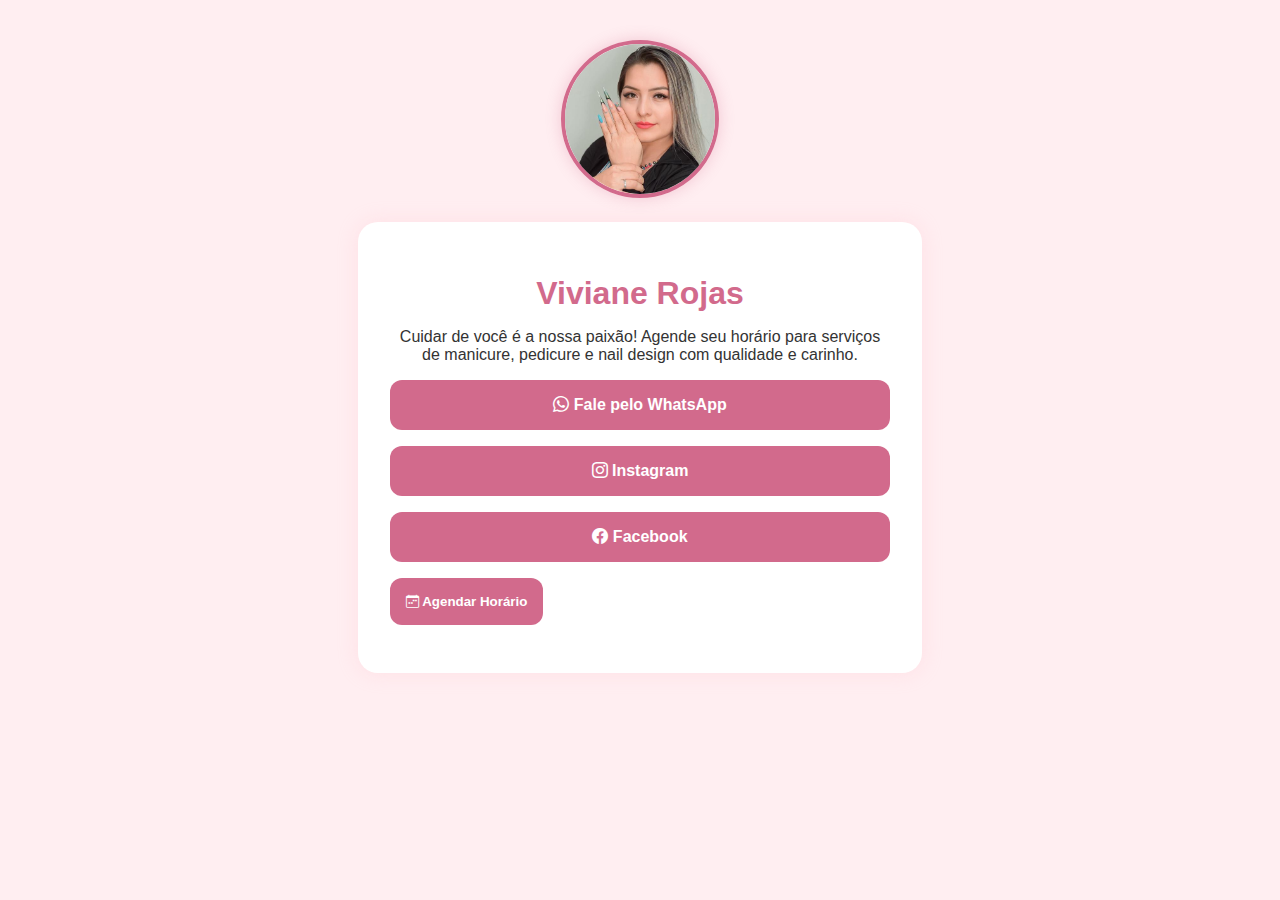
==== index.html @ 0110ab1d "Add files via upload" ====
<!DOCTYPE html>
<html lang="pt-BR">
<head>
  <meta charset="UTF-8" />
  <meta name="viewport" content="width=device-width, initial-scale=1.0"/>
  <link rel="stylesheet" href="https://cdn.jsdelivr.net/npm/bootstrap-icons@1.11.3/font/bootstrap-icons.min.css">
  <link rel="icon" href="./img/logo (2).png" type="image/png">
  <title> STUDIO | VIVIANE ROJAS</title>
  <link rel="stylesheet" href="style.css" />
</head>
<body>
  <!-- FOTO DE PERFIL -->
<div class="foto-perfil">
  <img src="./img/Perfil.jpg" alt="Foto de perfil da profissional">
</div>

  <div class="container">
    <h1>Viviane Rojas </h1>
    <p>Cuidar de você é a nossa paixão! Agende seu horário para serviços de manicure, pedicure e nail design com qualidade e carinho.</p>

    <div class="links">
      <a href="https://wa.me/5569992849737" target="_blank"><i class="bi bi-whatsapp"></i> Fale pelo WhatsApp</a>
      <a href="https://www.instagram.com/rojas.viviane?igsh=OXBydzZob2Z1cTZy&utm_source=qr" target="_blank"><i class="bi bi-instagram"></i> Instagram</a>
      <a href="https://www.facebook.com/share/162aoFhtZy/?mibextid=wwXIfr" target="_blank"><i class="bi bi-facebook"></i> Facebook</a>
      <button onclick="abrirAgendamento()"><i class="bi bi-calendar-week"></i> Agendar Horário</button>
    </div>

    <!-- Formulário de agendamento -->
    <div id="formulario" class="formulario">
      <h2>Agende seu horário</h2>
      <input type="text" id="nome" placeholder="Seu nome" required />
      <input type="date" id="data" required />
      <input type="time" id="hora" required />
      <select id="servico">
        <option value="Manicure Tradicional">Esmaltação em Gel</option>
        <option value="Pedicure">Esmaltação em Gel com Blindagem</option>
        <option value="Francesinha">Banho de Gel M/P</option>
        <option value="Esmaltação em Gel">Banho de Gel  Encapsulada</option>
        <option value="Spa dos Pés">Aplicação Natural</option>
        <option value="Pedicure">Encapsuladas</option>
        <option value="Francesinha">Baby Color ou Baby Glitter</option>
        <option value="Esmaltação em Gel">Extra Longas</option>
        <option value="Spa dos Pés">Esmaltada ou Francesa</option>
        <option value="Esmaltação em Gel">Baby Boomer</option>
        <option value="Esmaltação em Gel">Aplicação - Unhas Roídas</option>
        <option value="Esmaltação em Gel">Unhas Roídas - Encapsulada</option>
        <option value="Esmaltação em Gel">Extra Longa Natural ou Esmaltada</option>
        <option value="Esmaltação em Gel">Extra Longa Baby Boomer</option>
        <option value="Esmaltação em Gel">Extra Longa Baby Encapsulada</option>
        
      </select>
      <button onclick="enviarAgendamento()">Enviar para o WhatsApp</button>
    </div>
  </div>
  <script>
    const binId = "6801bc948561e97a50021a90"; // ex: 661f9df8acd3cb34a8c45ad2
    const apiKey = "$2a$10$7KT3vS3/oy8wnIaZOOYkJeTwO3T0e74qM07TpIUgW13AsWgbPT4Wa";

    async function buscarHorarios() {
      const res = await fetch(`https://api.jsonbin.io/v3/b/${binId}/latest`, {
        headers: {
          "X-Master-Key": apiKey
        }
      });
      const json = await res.json();
      return json.record.agendamentos || [];
    }

    async function salvarAgendamento(novoAgendamento) {
  // Primeiro, busca os agendamentos mais atualizados
  const res = await fetch(`https://api.jsonbin.io/v3/b/${binId}/latest`, {
    headers: {
      "X-Master-Key": apiKey
    }
  });

  const json = await res.json();
  const horarios = json.record.agendamentos || [];

  // Adiciona o novo agendamento
  horarios.push(novoAgendamento);

  // Agora salva de volta sem sobrescrever os existentes
  await fetch(`https://api.jsonbin.io/v3/b/${binId}`, {
    method: "PUT",
    headers: {
      "Content-Type": "application/json",
      "X-Master-Key": apiKey
    },
    body: JSON.stringify({ agendamentos: horarios })
  });
}


    function abrirAgendamento() {
      const formulario = document.getElementById("formulario");
      formulario.style.display = formulario.style.display === "none" ? "block" : "none"; // Alterna entre mostrar e esconder
      formulario.scrollIntoView({ behavior: "smooth" }); // Rolagem suave
    }

    async function enviarAgendamento() {
      const nome = document.getElementById("nome").value;
      const data = document.getElementById("data").value;
      const hora = document.getElementById("hora").value;
      const servico = document.getElementById("servico").value;

      if (!nome || !data || !hora) {
        alert("Por favor, preencha todos os campos!");
        return;
      }

      const chave = `${data}|${hora}`;
      const horarios = await buscarHorarios();

      if (horarios.some(h => h === chave)) {
  alert("Este horário já está agendado. Por favor, escolha outro.");
  return;
}


      await salvarAgendamento(chave);

      const mensagem = `*Agendamento - Viviane Rojas Studio* \n\n` +
        `*Nome:* ${nome}\n*Data:* ${data}\n*Hora:* ${hora}\n*Serviço:* ${servico}`;

      const url = `https://wa.me/5569992849737?text=${encodeURIComponent(mensagem)}`;
      window.open(url, "_blank");
    }
  </script>
  
</body>
</html>
---- style.css ----
body {
    font-family: 'Arial', sans-serif;
    background: #ffeef1;
    color: #333;
    text-align: center;
    padding: 2rem;
  }
  .foto-perfil {
    display: flex;
    justify-content: center;
    margin-bottom: 1.5rem;
  }
  
  .foto-perfil img {
    width: 150px;
    height: 150px;
    border-radius: 50%;
    object-fit: cover;
    border: 4px solid #d26a8c;
    box-shadow: 0 0 15px rgba(210, 106, 140, 0.3);
  }
  
  
  .container {
    max-width: 500px;
    margin: auto;
    background-color: white;
    padding: 2rem;
    border-radius: 20px;
    box-shadow: 0 0 20px rgba(255, 192, 203, 0.3);
  }
  
  h1 {
    margin-bottom: 0.5rem;
    color: #d26a8c;
  }

  
  .links a,
  .links button {
    display: block;
    background: #d26a8c;
    color: white;
    text-decoration: none;
    padding: 1rem;
    margin: 1rem 0;
    border: none;
    border-radius: 12px;
    font-weight: bold;
    cursor: pointer;
    transition: background 0.3s ease;
  }
  
  .links a:hover,
  .links button:hover {
    background: #b35472;
  }
  
  .formulario {
    display: none;
    margin-top: 2rem;
  }
  
  .formulario input,
  .formulario select {
    width: 100%;
    padding: 1rem;
    margin: 0.5rem 0;
    border: 2px solid #f7c0d6;
    border-radius: 10px;
  }
  
  .formulario button {
    background: #8bc34a;
    color: white;
    padding: 1rem;
    width: 100%;
    border: none;
    border-radius: 12px;
    font-weight: bold;
    cursor: pointer;
    transition: background 0.3s ease;
    margin-top: 1rem;
  }
  
  .formulario button:hover {
    background: #689f38;
  }
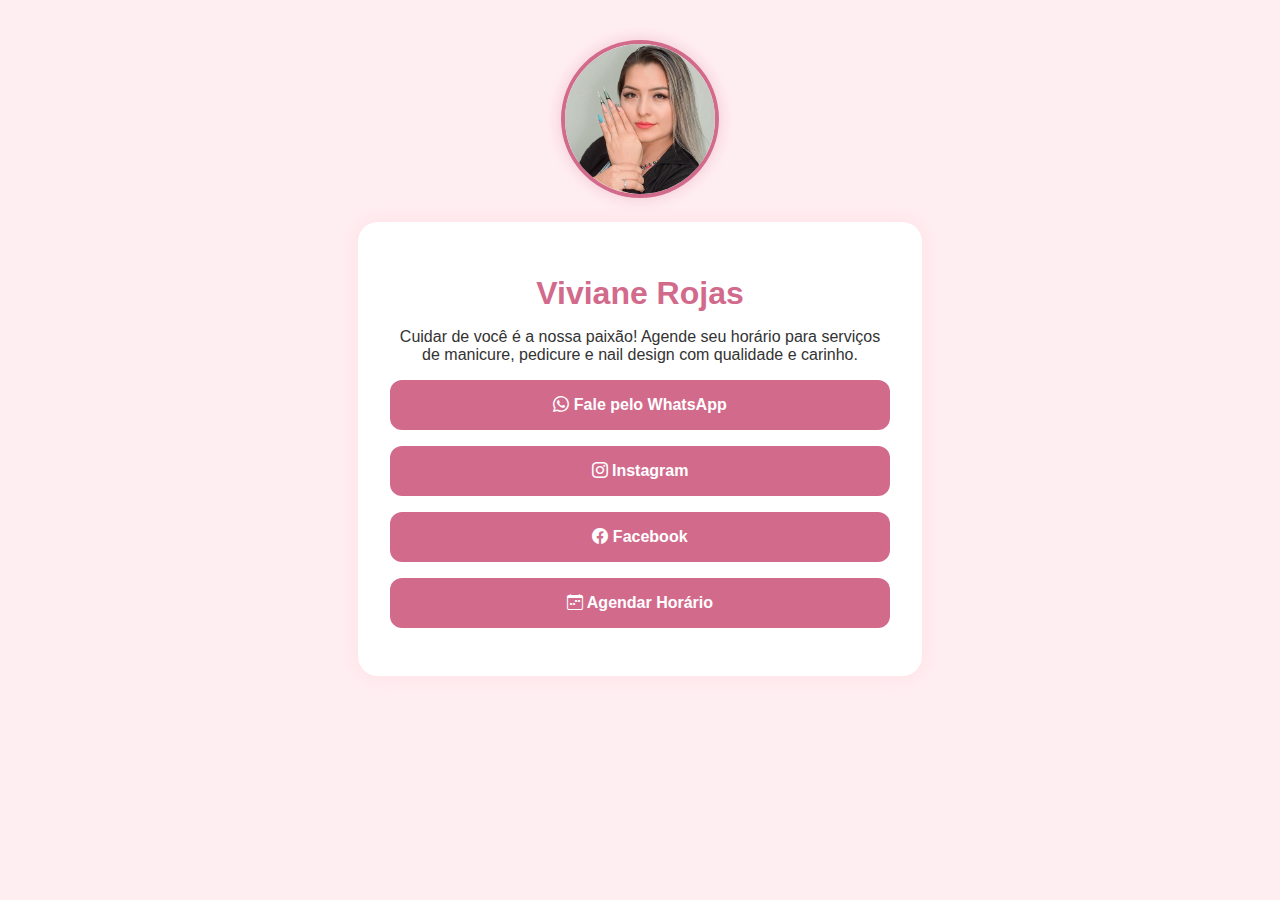
==== commit 62c6ecad: "Update index.html" ====
--- a/index.html
+++ b/index.html
@@ -5,24 +5,25 @@
   <meta name="viewport" content="width=device-width, initial-scale=1.0"/>
   <link rel="stylesheet" href="https://cdn.jsdelivr.net/npm/bootstrap-icons@1.11.3/font/bootstrap-icons.min.css">
   <link rel="icon" href="./img/logo (2).png" type="image/png">
-  <title> STUDIO | VIVIANE ROJAS</title>
+  <title>STUDIO | VIVIANE ROJAS</title>
   <link rel="stylesheet" href="style.css" />
 </head>
 <body>
+
   <!-- FOTO DE PERFIL -->
-<div class="foto-perfil">
-  <img src="./img/Perfil.jpg" alt="Foto de perfil da profissional">
-</div>
+  <div class="foto-perfil">
+    <img src="./img/Perfil.jpg" alt="Foto de perfil da profissional">
+  </div>
 
   <div class="container">
-    <h1>Viviane Rojas </h1>
+    <h1>Viviane Rojas</h1>
     <p>Cuidar de você é a nossa paixão! Agende seu horário para serviços de manicure, pedicure e nail design com qualidade e carinho.</p>
 
     <div class="links">
       <a href="https://wa.me/5569992849737" target="_blank"><i class="bi bi-whatsapp"></i> Fale pelo WhatsApp</a>
       <a href="https://www.instagram.com/rojas.viviane?igsh=OXBydzZob2Z1cTZy&utm_source=qr" target="_blank"><i class="bi bi-instagram"></i> Instagram</a>
       <a href="https://www.facebook.com/share/162aoFhtZy/?mibextid=wwXIfr" target="_blank"><i class="bi bi-facebook"></i> Facebook</a>
-      <button onclick="abrirAgendamento()"><i class="bi bi-calendar-week"></i> Agendar Horário</button>
+      <a href="#" onclick="abrirAgendamento()"><i class="bi bi-calendar-week"></i> Agendar Horário</a>
     </div>
 
     <!-- Formulário de agendamento -->
@@ -32,70 +33,62 @@
       <input type="date" id="data" required />
       <input type="time" id="hora" required />
       <select id="servico">
-        <option value="Manicure Tradicional">Esmaltação em Gel</option>
-        <option value="Pedicure">Esmaltação em Gel com Blindagem</option>
-        <option value="Francesinha">Banho de Gel M/P</option>
-        <option value="Esmaltação em Gel">Banho de Gel  Encapsulada</option>
-        <option value="Spa dos Pés">Aplicação Natural</option>
-        <option value="Pedicure">Encapsuladas</option>
-        <option value="Francesinha">Baby Color ou Baby Glitter</option>
-        <option value="Esmaltação em Gel">Extra Longas</option>
-        <option value="Spa dos Pés">Esmaltada ou Francesa</option>
-        <option value="Esmaltação em Gel">Baby Boomer</option>
-        <option value="Esmaltação em Gel">Aplicação - Unhas Roídas</option>
-        <option value="Esmaltação em Gel">Unhas Roídas - Encapsulada</option>
-        <option value="Esmaltação em Gel">Extra Longa Natural ou Esmaltada</option>
-        <option value="Esmaltação em Gel">Extra Longa Baby Boomer</option>
-        <option value="Esmaltação em Gel">Extra Longa Baby Encapsulada</option>
-        
+        <option value="Esmaltação em Gel">Esmaltação em Gel</option>
+        <option value="Esmaltação em Gel com Blindagem">Esmaltação em Gel com Blindagem</option>
+        <option value="Banho de Gel M/P">Banho de Gel M/P</option>
+        <option value="Banho de Gel Encapsulada">Banho de Gel Encapsulada</option>
+        <option value="Aplicação Natural">Aplicação Natural</option>
+        <option value="Encapsuladas">Encapsuladas</option>
+        <option value="Baby Color ou Baby Glitter">Baby Color ou Baby Glitter</option>
+        <option value="Extra Longas">Extra Longas</option>
+        <option value="Esmaltada ou Francesa">Esmaltada ou Francesa</option>
+        <option value="Baby Boomer">Baby Boomer</option>
+        <option value="Aplicação - Unhas Roídas">Aplicação - Unhas Roídas</option>
+        <option value="Unhas Roídas - Encapsulada">Unhas Roídas - Encapsulada</option>
+        <option value="Extra Longa Natural ou Esmaltada">Extra Longa Natural ou Esmaltada</option>
+        <option value="Extra Longa Baby Boomer">Extra Longa Baby Boomer</option>
+        <option value="Extra Longa Baby Encapsulada">Extra Longa Baby Encapsulada</option>
       </select>
-      <button onclick="enviarAgendamento()">Enviar para o WhatsApp</button>
+      <button onclick="enviarAgendamento()">Enviar para o WhatsApp</button><br><br>
+      <a href="https://taniarojas.my.canva.site/nails-designer-por-viviane-rojas-criando-experi-ncias-visuais-pdf" target="_blank">Catálogo</a>
     </div>
   </div>
+
   <script>
-    const binId = "6801bc948561e97a50021a90"; // ex: 661f9df8acd3cb34a8c45ad2
+    const binId = "6801bc948561e97a50021a90";
     const apiKey = "$2a$10$7KT3vS3/oy8wnIaZOOYkJeTwO3T0e74qM07TpIUgW13AsWgbPT4Wa";
 
     async function buscarHorarios() {
       const res = await fetch(`https://api.jsonbin.io/v3/b/${binId}/latest`, {
-        headers: {
-          "X-Master-Key": apiKey
-        }
+        headers: { "X-Master-Key": apiKey }
       });
       const json = await res.json();
       return json.record.agendamentos || [];
     }
 
     async function salvarAgendamento(novoAgendamento) {
-  // Primeiro, busca os agendamentos mais atualizados
-  const res = await fetch(`https://api.jsonbin.io/v3/b/${binId}/latest`, {
-    headers: {
-      "X-Master-Key": apiKey
+      const res = await fetch(`https://api.jsonbin.io/v3/b/${binId}/latest`, {
+        headers: { "X-Master-Key": apiKey }
+      });
+      const json = await res.json();
+      const horarios = json.record.agendamentos || [];
+
+      horarios.push(novoAgendamento);
+
+      await fetch(`https://api.jsonbin.io/v3/b/${binId}`, {
+        method: "PUT",
+        headers: {
+          "Content-Type": "application/json",
+          "X-Master-Key": apiKey
+        },
+        body: JSON.stringify({ agendamentos: horarios })
+      });
     }
-  });
-
-  const json = await res.json();
-  const horarios = json.record.agendamentos || [];
-
-  // Adiciona o novo agendamento
-  horarios.push(novoAgendamento);
-
-  // Agora salva de volta sem sobrescrever os existentes
-  await fetch(`https://api.jsonbin.io/v3/b/${binId}`, {
-    method: "PUT",
-    headers: {
-      "Content-Type": "application/json",
-      "X-Master-Key": apiKey
-    },
-    body: JSON.stringify({ agendamentos: horarios })
-  });
-}
-
 
     function abrirAgendamento() {
       const formulario = document.getElementById("formulario");
-      formulario.style.display = formulario.style.display === "none" ? "block" : "none"; // Alterna entre mostrar e esconder
-      formulario.scrollIntoView({ behavior: "smooth" }); // Rolagem suave
+      formulario.classList.toggle("ativo");
+      formulario.scrollIntoView({ behavior: "smooth" });
     }
 
     async function enviarAgendamento() {
@@ -112,21 +105,18 @@
       const chave = `${data}|${hora}`;
       const horarios = await buscarHorarios();
 
-      if (horarios.some(h => h === chave)) {
-  alert("Este horário já está agendado. Por favor, escolha outro.");
-  return;
-}
-
-
-      await salvarAgendamento(chave);
+      if (horarios.includes(chave)) {
+        alert("Este horário já está agendado. Por favor, escolha outro.");
+        return;
+      }
 
       const mensagem = `*Agendamento - Viviane Rojas Studio* \n\n` +
         `*Nome:* ${nome}\n*Data:* ${data}\n*Hora:* ${hora}\n*Serviço:* ${servico}`;
-
       const url = `https://wa.me/5569992849737?text=${encodeURIComponent(mensagem)}`;
       window.open(url, "_blank");
+
+      await salvarAgendamento(chave);
     }
   </script>
-  
 </body>
 </html>
